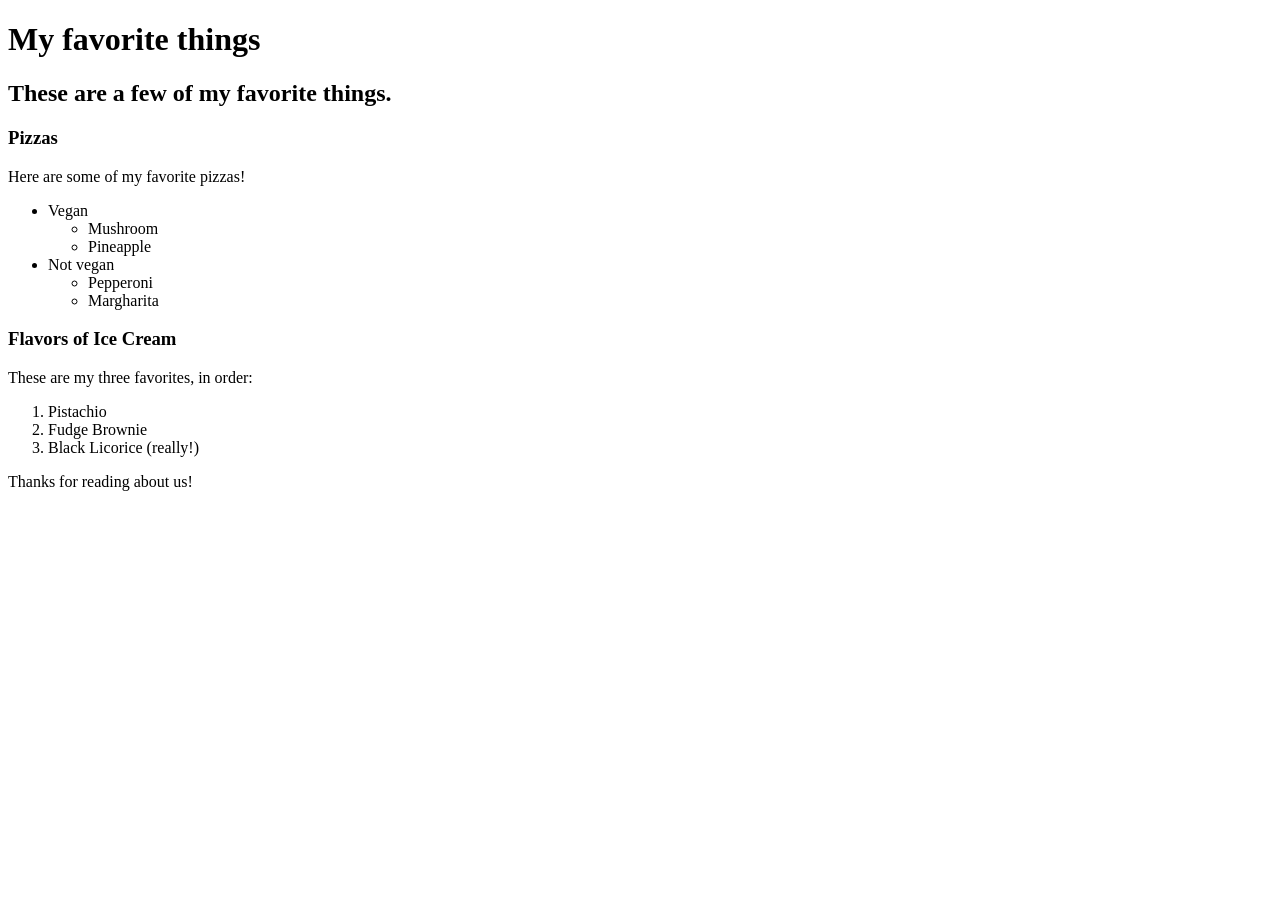
==== favorite-things.html @ 083c05d1 "add web page with info on favorite things" ====
<!DOCTYPE html>
<html>
  <head>
    <title>Maria and Hannah's Favorite Things</title>
  </head>
  <body>
    <h1>My favorite things</h1>
    <h2>These are a few of my favorite things.</h2>

    <h3>Pizzas</h3>
    <p>Here are some of my favorite pizzas!</p>
    <ul>
      <li>Vegan
        <ul>
          <li>Mushroom</li>
          <li>Pineapple</li>
        </ul>
      </li>
      <li>Not vegan
        <ul>
          <li>Pepperoni</li>
          <li>Margharita</li>
        </ul>
      </li>
    </ul>

    <h3>Flavors of Ice Cream</h3>
    <p>These are my three favorites, in order:</p>
    <ol>
      <li>Pistachio</li>
      <li>Fudge Brownie</li>
      <li>Black Licorice (really!)</li>
    </ol>

    <p>Thanks for reading about us!</p>
  </body>
</html>
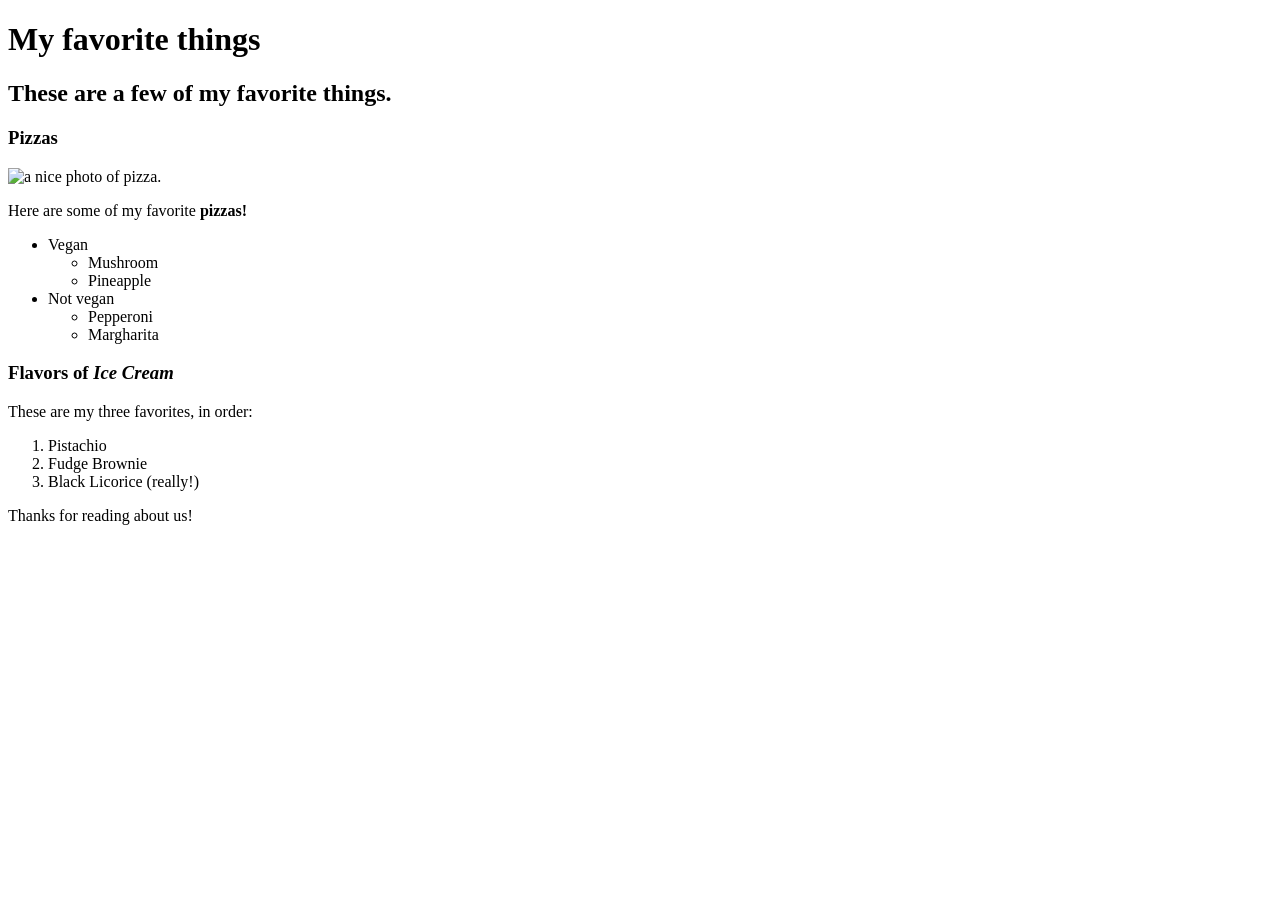
==== commit 9417fb5a: "add style and photo" ====
--- a/favorite-things.html
+++ b/favorite-things.html
@@ -8,7 +8,8 @@
     <h2>These are a few of my favorite things.</h2>
 
     <h3>Pizzas</h3>
-    <p>Here are some of my favorite pizzas!</p>
+    <img src="img/pizza2.jpg" alt="a nice photo of pizza.">
+    <p>Here are some of my favorite <strong>pizzas!</strong></p>
     <ul>
       <li>Vegan
         <ul>
@@ -24,7 +25,7 @@
       </li>
     </ul>
 
-    <h3>Flavors of Ice Cream</h3>
+    <h3>Flavors of <em>Ice Cream</em></h3>
     <p>These are my three favorites, in order:</p>
     <ol>
       <li>Pistachio</li>
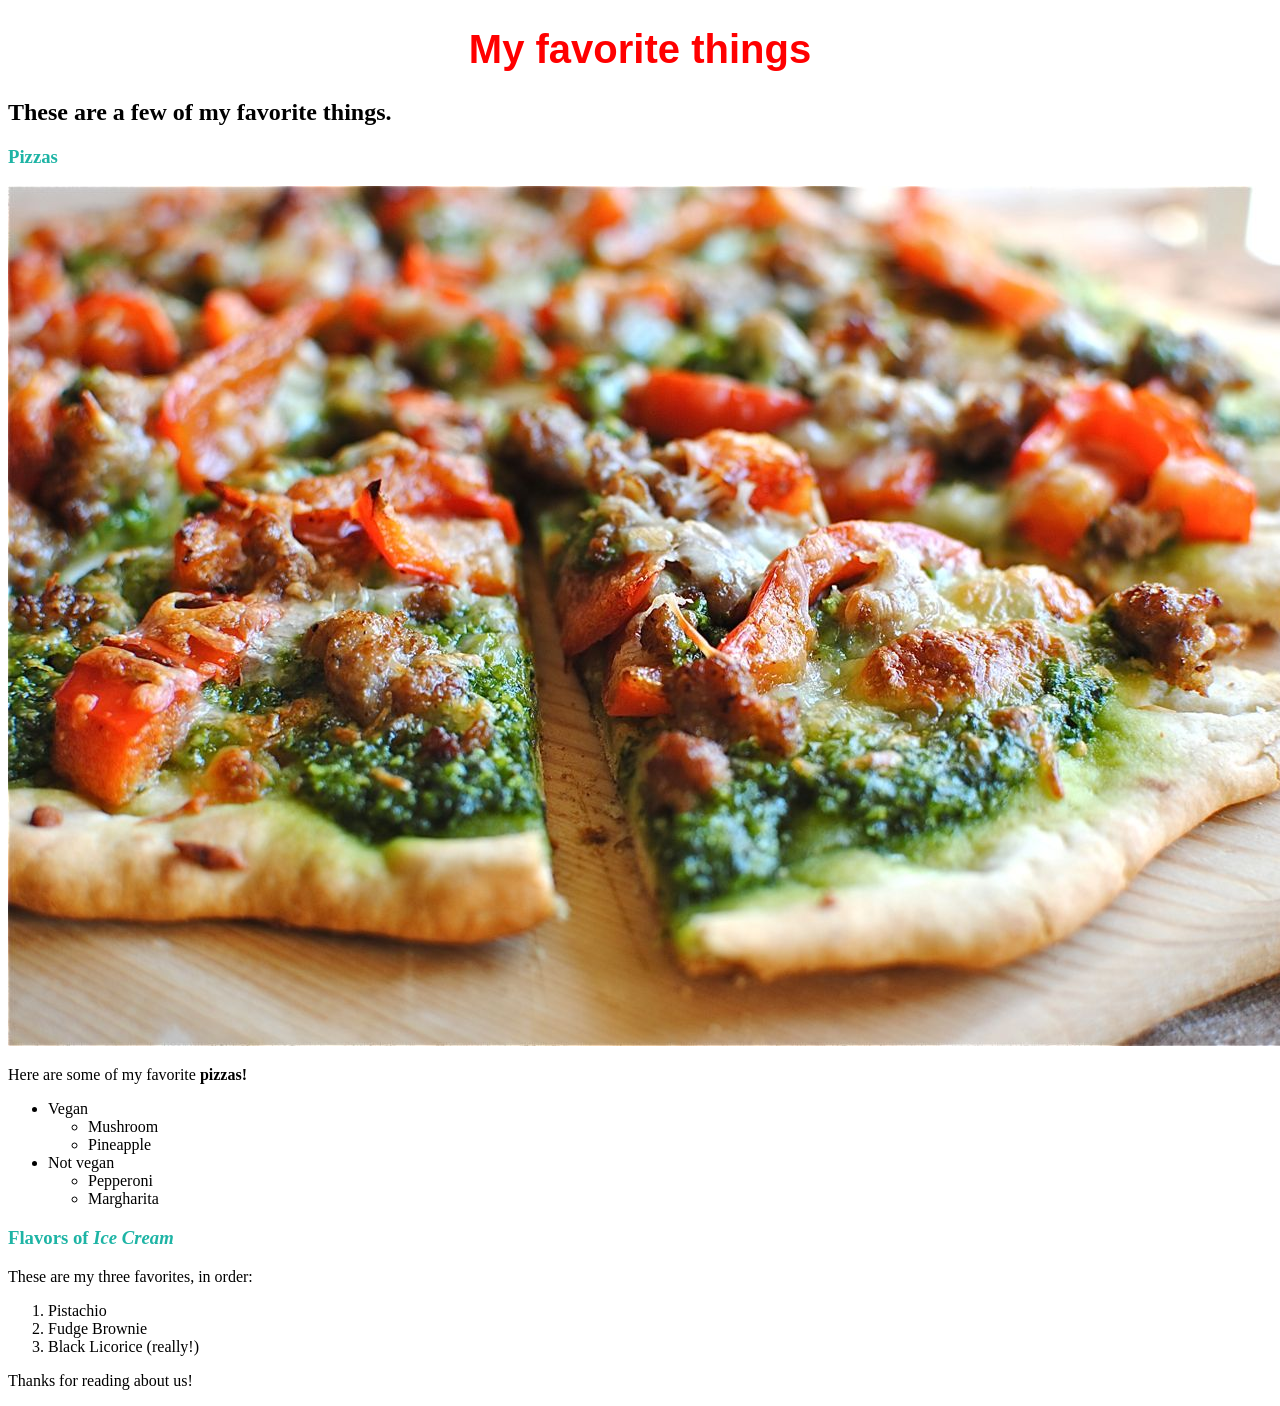
==== commit f7648a14: "add CSS styling" ====
--- a/favorite-things.html
+++ b/favorite-things.html
@@ -1,6 +1,7 @@
 <!DOCTYPE html>
 <html>
   <head>
+    <link href="css/styles.css" rel="stylesheet" type="text/css">
     <title>Maria and Hannah's Favorite Things</title>
   </head>
   <body>
@@ -8,7 +9,7 @@
     <h2>These are a few of my favorite things.</h2>
 
     <h3>Pizzas</h3>
-    <img src="img/pizza2.jpg" alt="a nice photo of pizza.">
+    <img src="img/pizza10.jpg" alt="a nice photo of pizza.">
     <p>Here are some of my favorite <strong>pizzas!</strong></p>
     <ul>
       <li>Vegan
--- a/css/styles.css
+++ b/css/styles.css
@@ -0,0 +1,15 @@
+h1 {
+  color: red;
+  text-align: center;
+  font-family: sans-serif;
+  font-size: 40px;
+}
+
+h2 {
+  line-height: inherit;
+}
+
+h3 {
+  font-weight: bold;
+  color: #1EB4A5;
+}
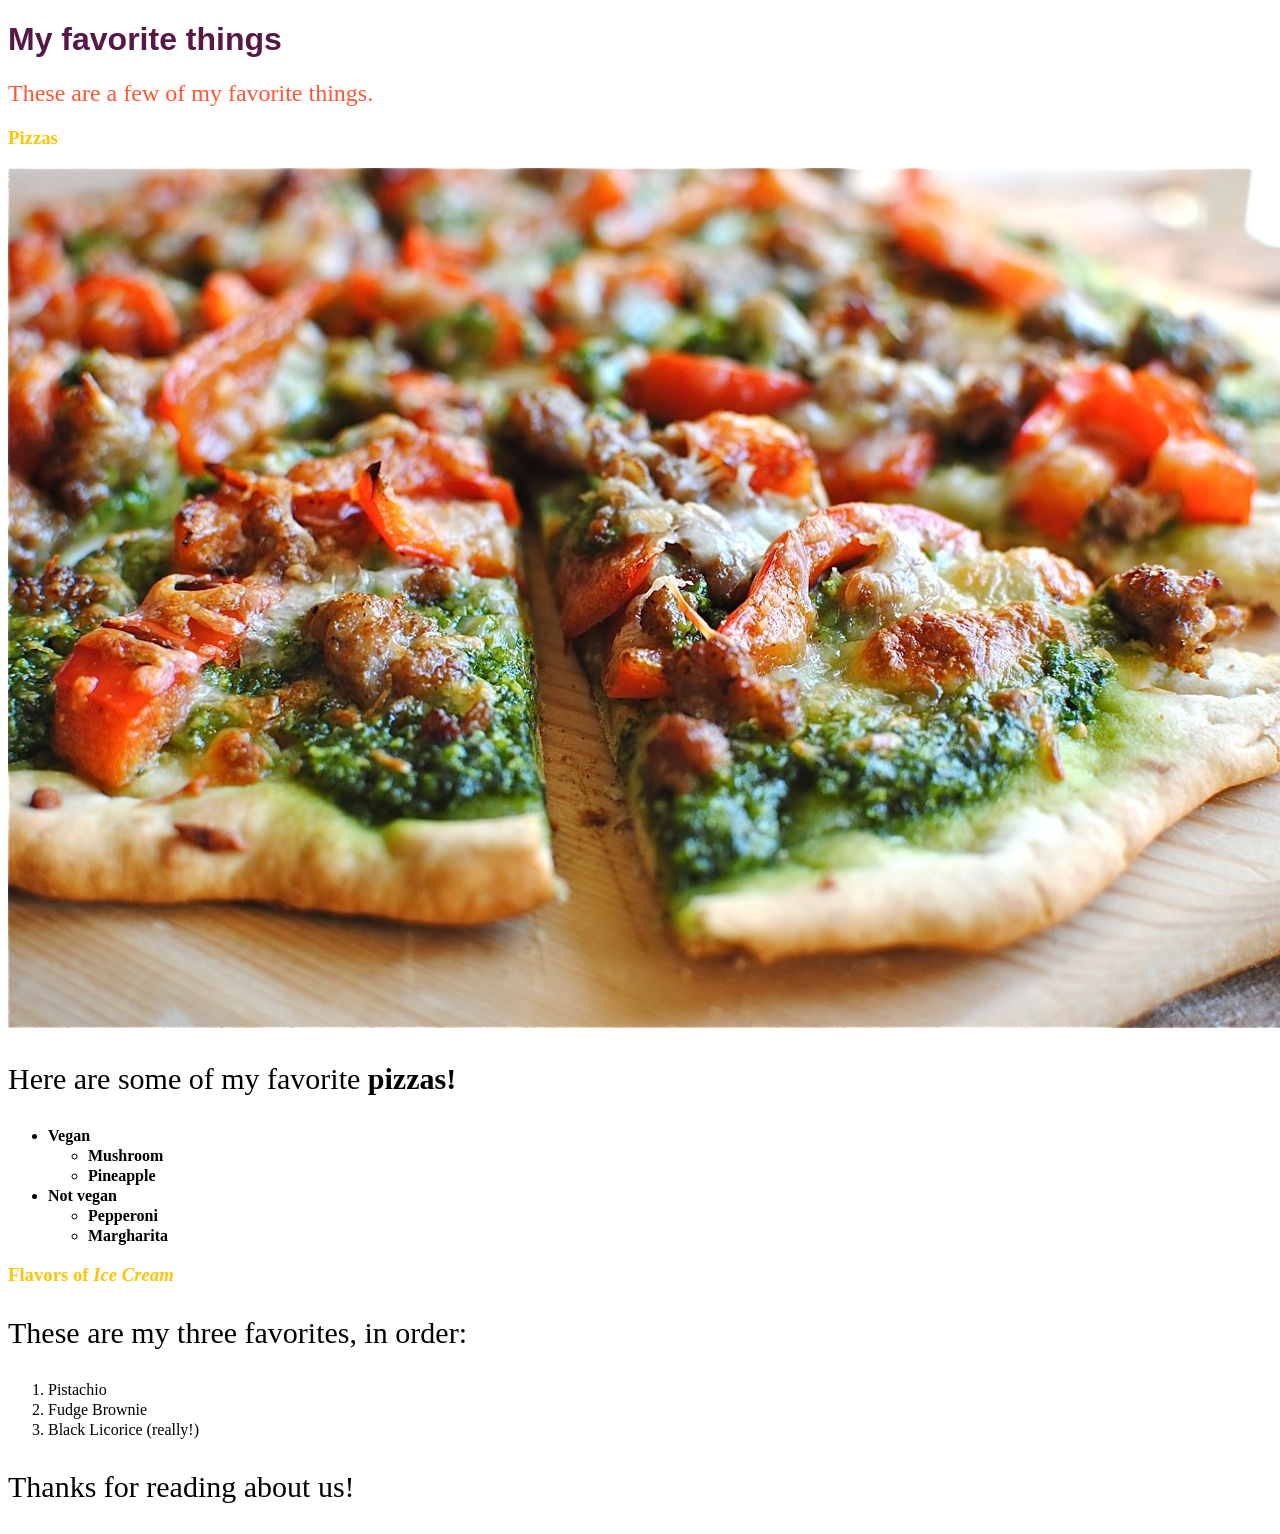
==== commit 6f6bd50a: "Add style2.css" ====
--- a/favorite-things.html
+++ b/favorite-things.html
@@ -1,7 +1,7 @@
 <!DOCTYPE html>
 <html>
   <head>
-    <link href="css/styles.css" rel="stylesheet" type="text/css">
+    <link href="css/styles2.css" rel="stylesheet" type="text/css">
     <title>Maria and Hannah's Favorite Things</title>
   </head>
   <body>
--- a/css/styles2.css
+++ b/css/styles2.css
@@ -0,0 +1,26 @@
+h1 {
+  font-family: monospace;
+  font-family: sans-serif;
+  color: #581845;
+}
+
+h2 {
+  color:#FF5733;
+  font-weight: lighter;
+}
+
+h3 {
+  color:#FFC300;
+}
+
+p {
+  font-size:30px;
+}
+
+ul {
+  font-weight: bold;
+}
+
+li {
+  line-height: 20px;
+}
